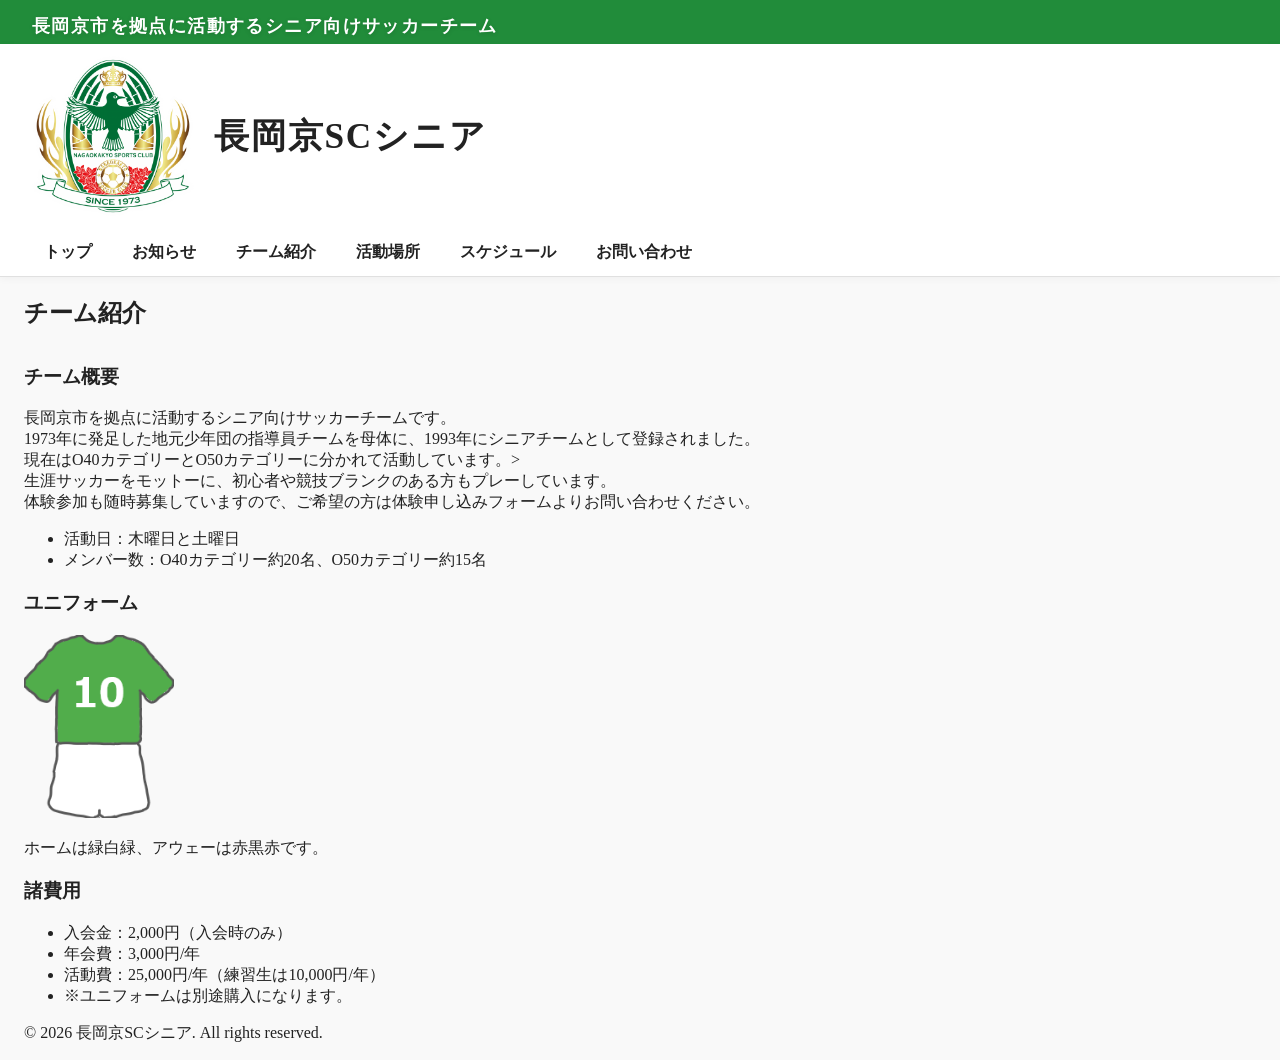
==== about.html @ 7e824521 "Update about.html" ====
<!DOCTYPE html>
<html lang="ja">
<head>
    <meta charset="UTF-8">
    <meta name="viewport" content="width=device-width, initial-scale=1.0">
    <title>チーム紹介 - 長岡京SCシニア</title>
    <link rel="stylesheet" href="css/style.css">
</head>
<body>
    <div id="header"></div>
    <main>
        <section id="about">
            <h2>チーム紹介</h2>
            <div id="about-team">
                <h3>チーム概要</h3>
                <p>長岡京市を拠点に活動するシニア向けサッカーチームです。
                <br>1973年に発足した地元少年団の指導員チームを母体に、1993年にシニアチームとして登録されました。
                <br>現在はO40カテゴリーとO50カテゴリーに分かれて活動しています。>
                <br>生涯サッカーをモットーに、初心者や競技ブランクのある方もプレーしています。
                <br>体験参加も随時募集していますので、ご希望の方は体験申し込みフォームよりお問い合わせください。</p>
                <ul>
                    <li>活動日：木曜日と土曜日</li>
                    <li>メンバー数：O40カテゴリー約20名、O50カテゴリー約15名</li>
                </ul>
            </div>
            <div id="about-uniform">
                <h3>ユニフォーム</h3>
                <img src="images/uniform_home.png" alt="ユニフォームデザイン" class="uniform-img">
                <p>ホームは緑白緑、アウェーは赤黒赤です。</p>
            </div> 
           <div id="about-costs">
                <h3>諸費用</h3>
                <ul>
                    <li>入会金：2,000円（入会時のみ）</li>
                    <li>年会費：3,000円/年</li>
                    <li>活動費：25,000円/年（練習生は10,000円/年）</li>
                    <li>※ユニフォームは別途購入になります。</li>
                </ul>
            </div>
        </section>
    </main>
    <div id="footer"></div>
    <script src="js/script.js"></script>
</body>
</html>
---- css/style.css ----
footer {
  padding-left: 24px;
  padding-right: 24px;
  box-sizing: border-box;
}

main {
  padding-left: 24px;
  padding-right: 24px;
  box-sizing: border-box;
}

main h2 {
    margin-bottom: 16px;
    display: inline-block;
}

body {
  font-family: 'Meiryo', 'Yu Gothic', 'Hiragino Kaku Gothic ProN', 'sans-serif';
  margin: 0;
  background: #f9f9f9;
  color: #222;
}

.catchphrase-bar {
  background: #218c3a;
  padding: 6px 0;
  text-align: left;
}

.catchphrase {
  color: #fff;
  font-size: 1.1em;
  margin: 0;
  padding: 8px 24px 0 32px;
  font-weight: bold;
  letter-spacing: 0.08em;
  text-shadow: 0 1px 4px rgba(0,0,0,0.15);
}

.main-header {
  background: #fff;
  padding: 0;
  box-shadow: 0 2px 8px rgba(0,0,0,0.04);
}

.logo-title-bar {
  display: flex;
  align-items: center;
  padding: 12px 32px;
  background: #fff;
}

.logo {
  height: 10em;
  margin-right: 20px;
}

.site-title {
  color: #222;
  font-size: 2.2em;
  font-family: 'Meiryo', 'Yu Gothic', 'Hiragino Kaku Gothic ProN', 'sans-serif';
  font-weight: bold;
  letter-spacing: 0.05em;
}

/* スマホ用 */
@media (max-width: 768px) {
  .catchphrase {
    font-size: 0.7em;
  }
  .site-title {
    font-size: 1.2em;
  }
  .logo {
    height: 5em;
  }
}

.top-image {
  width: 100%;
  position: relative;
  background: #fff;
  padding-bottom: 8px;
}

.top-image img {
  display: block;
  width: 100%;
  height: auto;
}

.main-nav-bar {
  background: #fff;
  border-bottom: 1px solid #e0e0e0;
  display: block;
}

.main-nav-bar ul {
  display: flex;
  gap: 16px;
  list-style: none;
  margin: 0;
  padding: 0 32px 0 32px;
  height: 48px;
  align-items: center;
}

.main-nav-bar a {
  color: #222;
  text-decoration: none;
  font-weight: bold;
  font-size: 1em;
  padding: 8px 12px;
  border-radius: 4px;
  transition: background 0.2s;
}

.main-nav-bar a:hover, .main-nav-bar a:focus {
    background: #e8f5e9;
}

.section-links {
  background: #fff;
  border-bottom: 1px solid #e0e0e0;
  padding: 12px 16px;
  display: none;
}

.section-links ul {
  display: grid;
  gap: 12px;
  list-style: none;
  margin: 0;
  padding: 0;
}

.section-links a {
  display: block;
  color: #222;
  text-decoration: none;
  font-weight: bold;
  font-size: 1em;
  padding: 14px 16px;
  border-radius: 8px;
  border: 1px solid #e0e0e0;
  background: #fafafa;
  transition: background 0.2s, border-color 0.2s;
}

.section-links a:hover,.section-links a:focus {
  background: #e8f5e9;
  border-color: #c8e6c9;
}

/* スマホ用 */
@media (max-width: 768px) {
  .main-nav-bar {
    display: none;
  }
  .section-links {
    display: block;
  }
}

.feed-thumb {
  width: 110px;
  height: 100px;
  object-fit: cover;
  margin-right: 12px;
  border-radius: 4px;
  flex-shrink: 0;
}

.feed-content {
  flex: 1;
}

.feed-title {
  display: block;
  color: #0066cc;
  text-decoration: none;
  font-weight: bold;
  margin-bottom: 4px;
}

.feed-title:hover {
  text-decoration: underline;
}

.feed-text {
  font-size: 0.85em;
  color: #333; /* ←真っ黒より少し柔らかい */
}

.feed-item {
  display: flex;
  align-items: center;
  margin-bottom: 16px;
  border-bottom: 1px solid #eee;
  padding-bottom: 12px;
}

.uniform-img {
  max-width: 150px;
  width: 100%;
  height: auto;
}

form label {
  display: inline-block;
  width: 140px; /* ←ここで揃える */
}

form p {
  margin-bottom: 10px;
}

form input,
form textarea {
  width: 250px;
}

.calendar-frame {
  width: 100%;
  max-width: 800px;
  height: 600px;
  border: 1px solid #777;
  display: block;
}

@media (max-width: 768px) {
  .calendar-frame {
    height: 400px;
  }
}
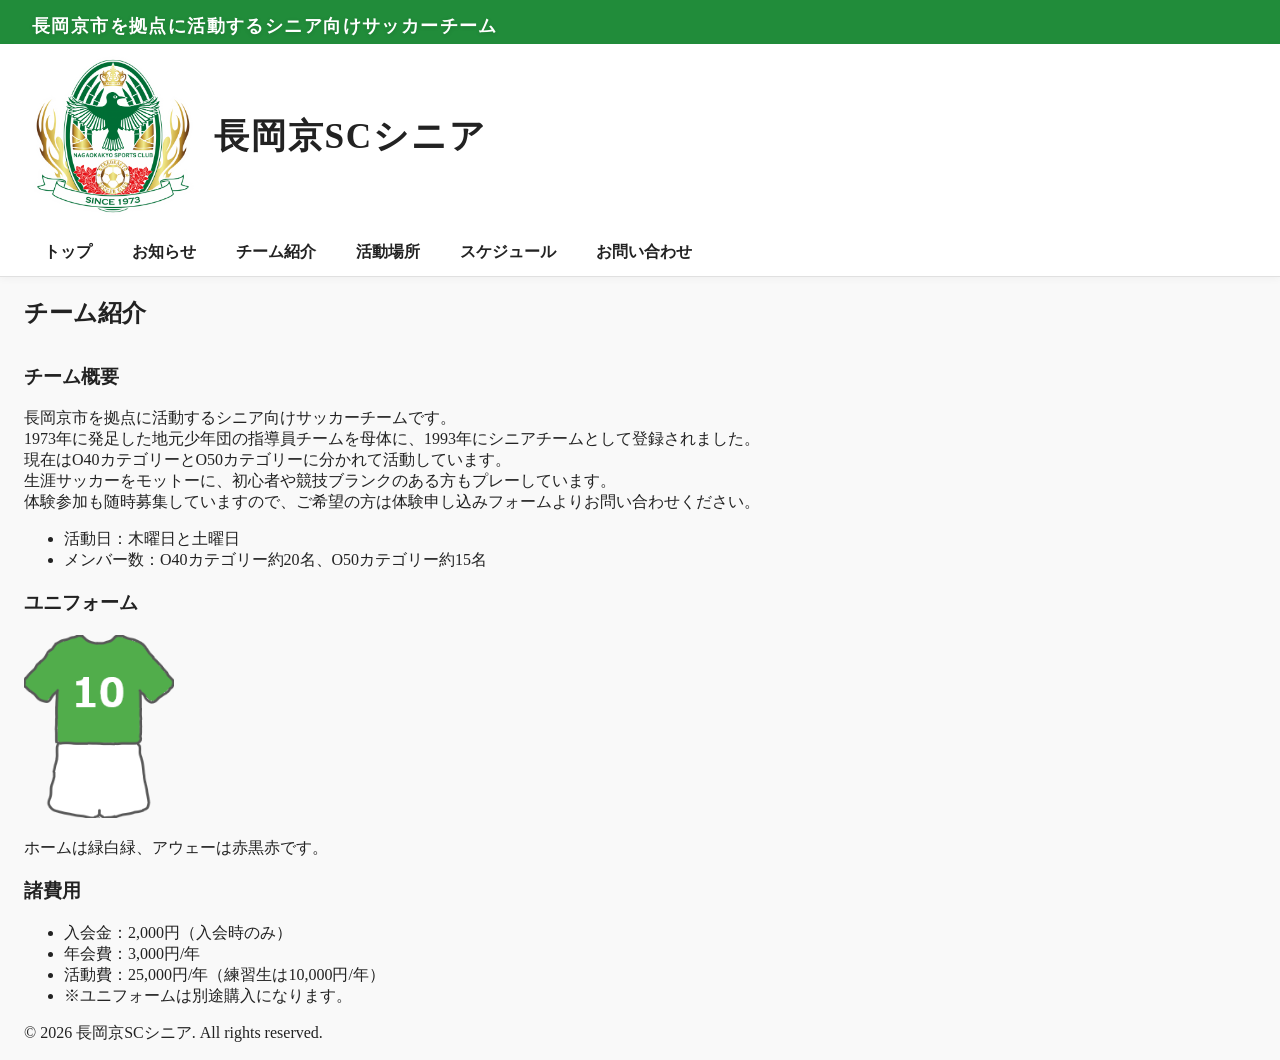
==== commit d8dabc3f: "Update about.html" ====
--- a/about.html
+++ b/about.html
@@ -15,7 +15,7 @@
                 <h3>チーム概要</h3>
                 <p>長岡京市を拠点に活動するシニア向けサッカーチームです。
                 <br>1973年に発足した地元少年団の指導員チームを母体に、1993年にシニアチームとして登録されました。
-                <br>現在はO40カテゴリーとO50カテゴリーに分かれて活動しています。>
+                <br>現在はO40カテゴリーとO50カテゴリーに分かれて活動しています。
                 <br>生涯サッカーをモットーに、初心者や競技ブランクのある方もプレーしています。
                 <br>体験参加も随時募集していますので、ご希望の方は体験申し込みフォームよりお問い合わせください。</p>
                 <ul>
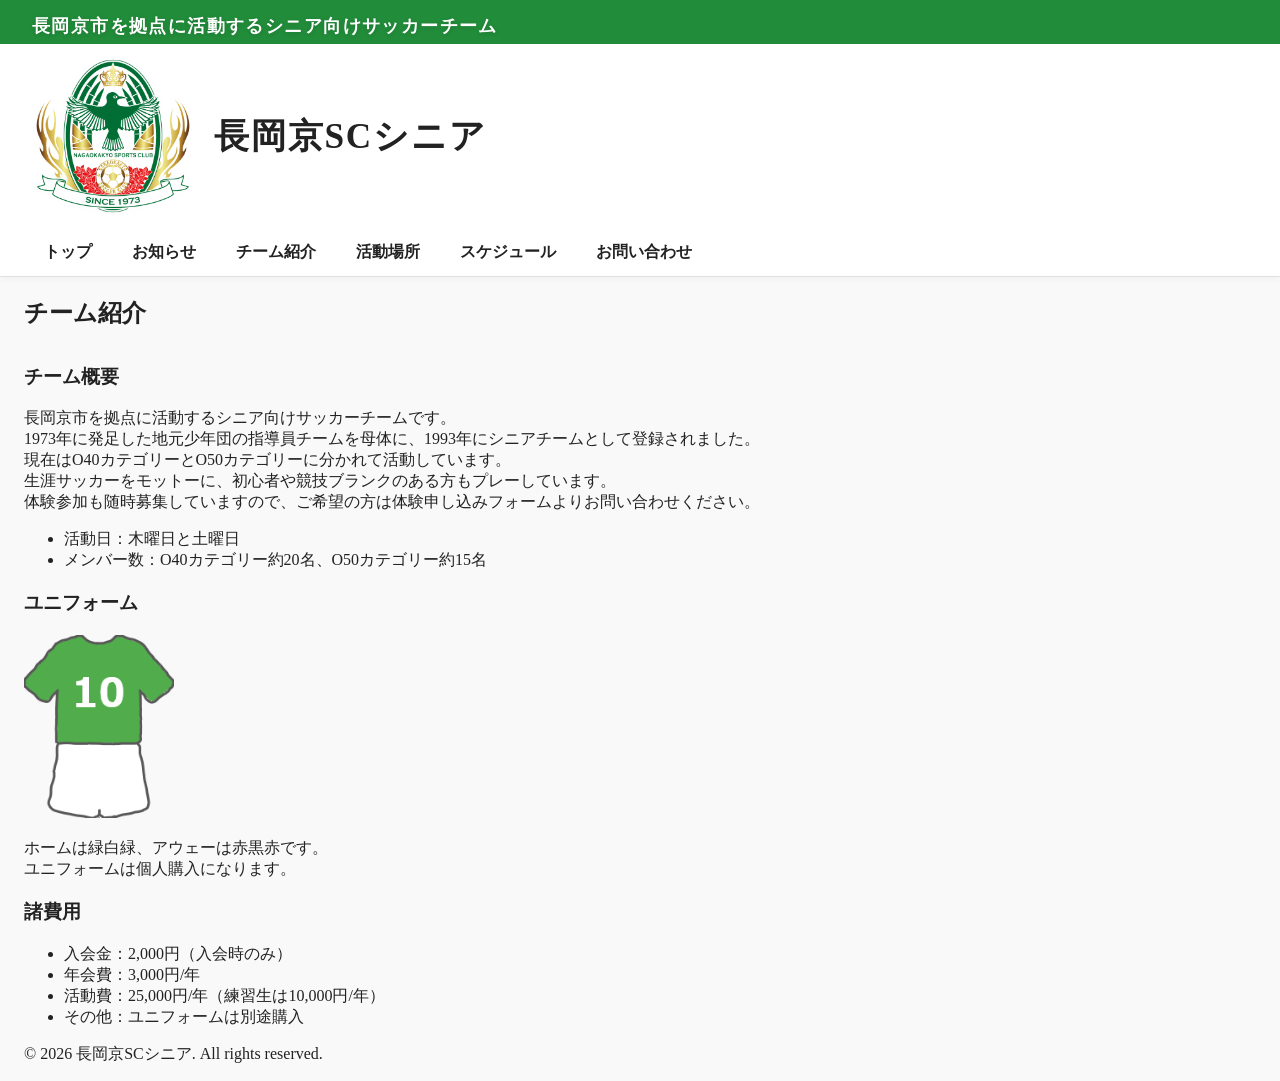
==== commit 0b28919f: "Update about.html" ====
--- a/about.html
+++ b/about.html
@@ -26,7 +26,8 @@
             <div id="about-uniform">
                 <h3>ユニフォーム</h3>
                 <img src="images/uniform_home.png" alt="ユニフォームデザイン" class="uniform-img">
-                <p>ホームは緑白緑、アウェーは赤黒赤です。</p>
+                <p>ホームは緑白緑、アウェーは赤黒赤です。
+                <br>ユニフォームは個人購入になります。</p>
             </div> 
            <div id="about-costs">
                 <h3>諸費用</h3>
@@ -34,7 +35,7 @@
                     <li>入会金：2,000円（入会時のみ）</li>
                     <li>年会費：3,000円/年</li>
                     <li>活動費：25,000円/年（練習生は10,000円/年）</li>
-                    <li>※ユニフォームは別途購入になります。</li>
+                    <li>その他：ユニフォームは別途購入</li>
                 </ul>
             </div>
         </section>
--- a/css/style.css
+++ b/css/style.css
@@ -235,3 +235,19 @@
   }
 }
 
+.map-frame {
+  width: 100%;
+  height: 300px;
+  border: 0;
+  display: block;
+}
+
+@media (min-width: 769px) {
+  .map-frame {
+    height: 450px;
+  }
+}
+
+#place > div {
+  margin-bottom: 24px;
+}
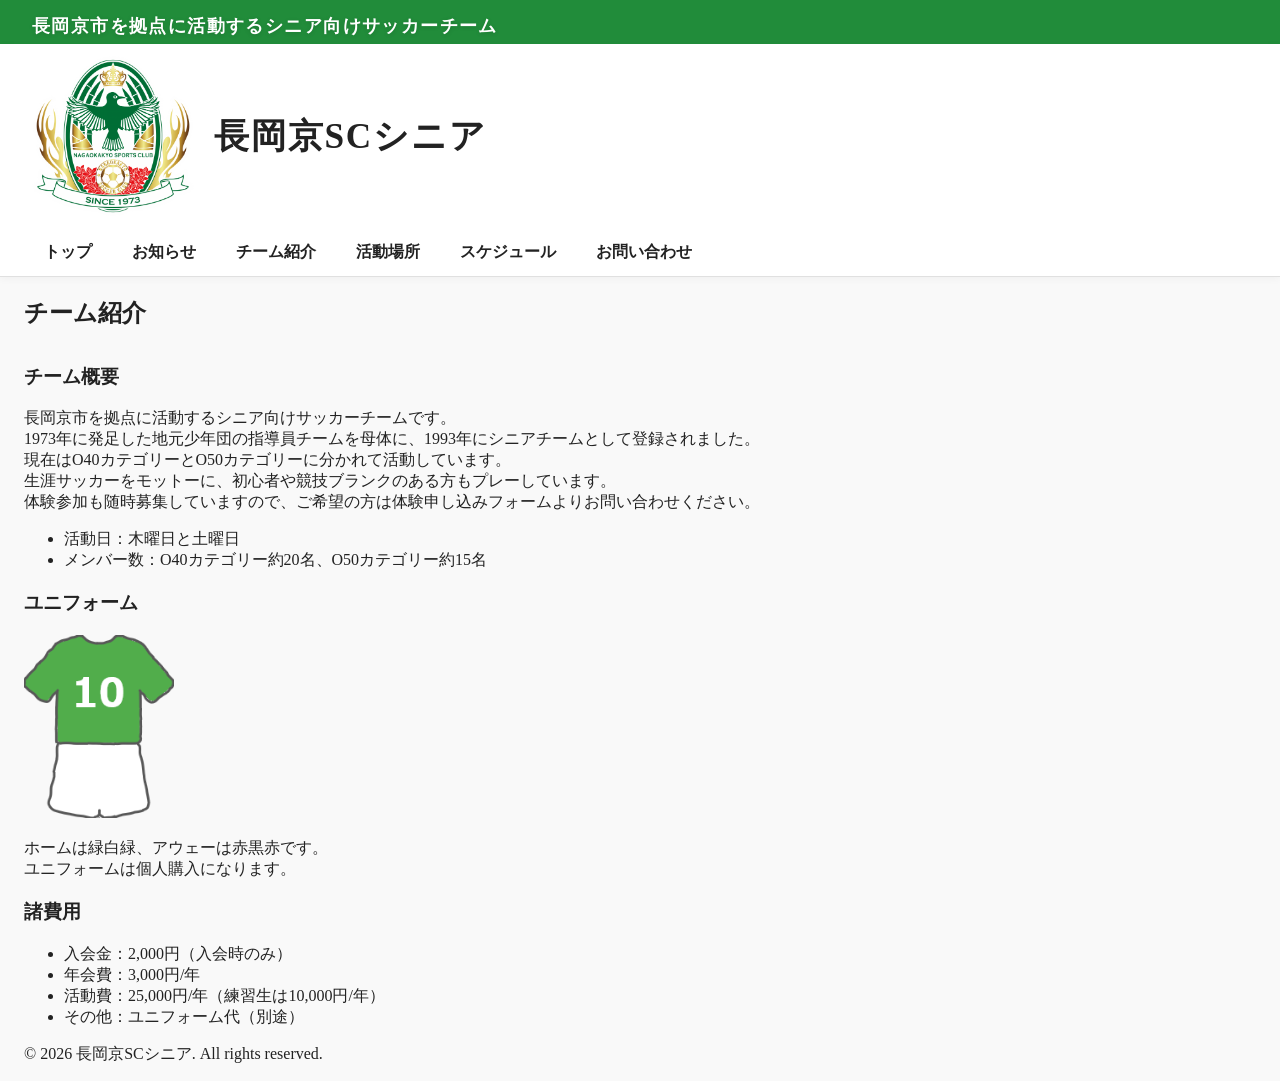
==== commit 3ed734a9: "Update about.html" ====
--- a/about.html
+++ b/about.html
@@ -35,7 +35,7 @@
                     <li>入会金：2,000円（入会時のみ）</li>
                     <li>年会費：3,000円/年</li>
                     <li>活動費：25,000円/年（練習生は10,000円/年）</li>
-                    <li>その他：ユニフォームは別途購入</li>
+                    <li>その他：ユニフォーム代（別途）</li>
                 </ul>
             </div>
         </section>
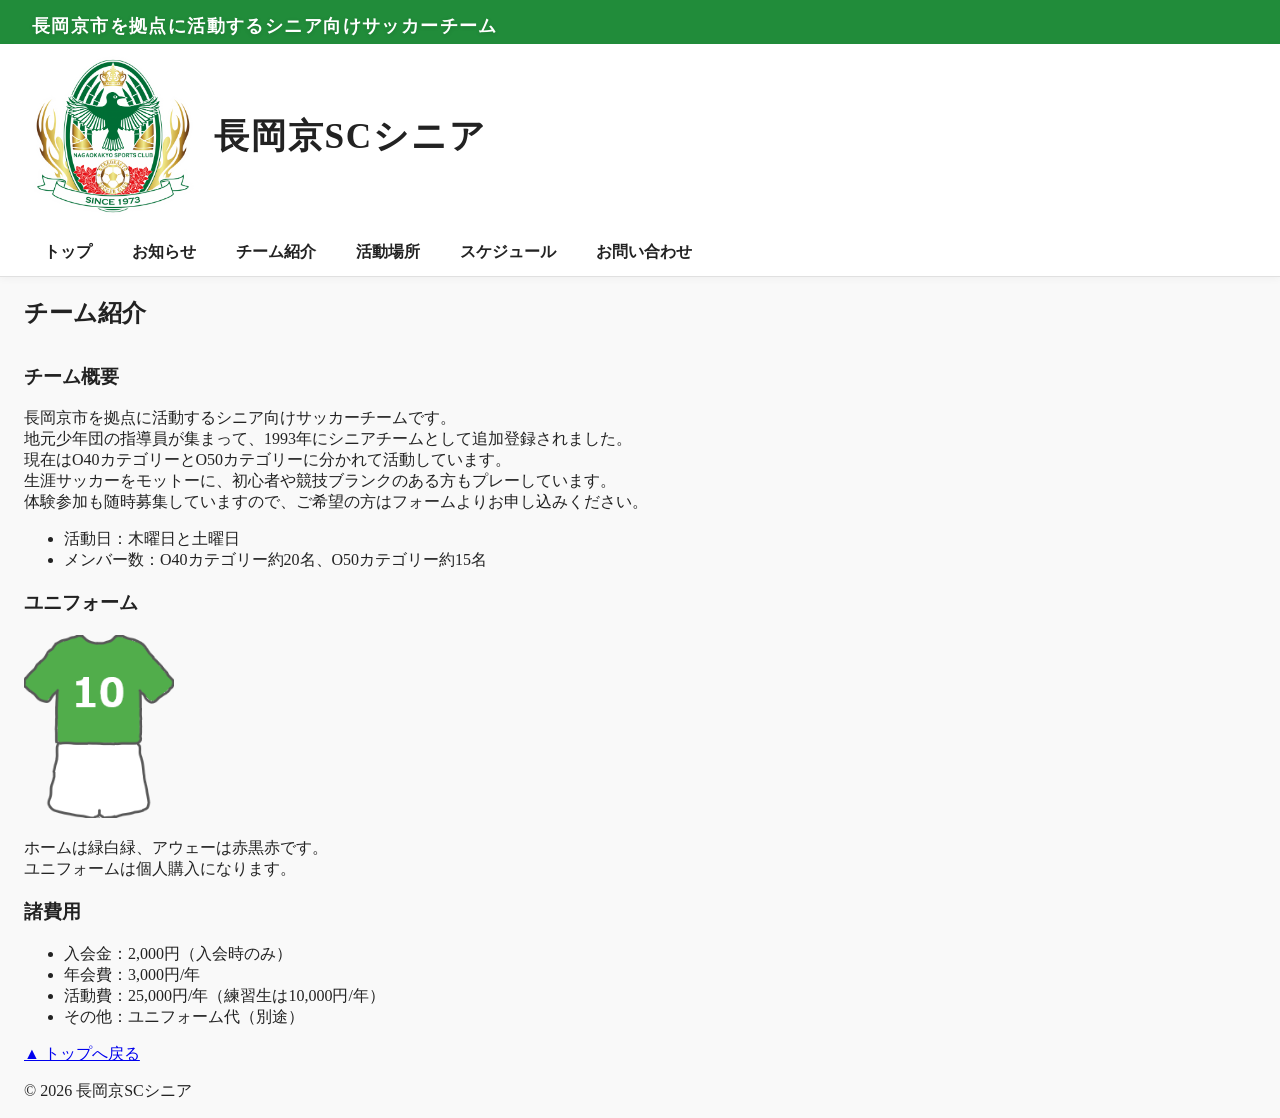
==== commit ca82a8b8: "index修正" ====
--- a/about.html
+++ b/about.html
@@ -14,10 +14,11 @@
             <div id="about-team">
                 <h3>チーム概要</h3>
                 <p>長岡京市を拠点に活動するシニア向けサッカーチームです。
-                <br>1973年に発足した地元少年団の指導員チームを母体に、1993年にシニアチームとして登録されました。
+                <br>地元少年団の指導員が集まって、1993年にシニアチームとして追加登録されました。
                 <br>現在はO40カテゴリーとO50カテゴリーに分かれて活動しています。
                 <br>生涯サッカーをモットーに、初心者や競技ブランクのある方もプレーしています。
-                <br>体験参加も随時募集していますので、ご希望の方は体験申し込みフォームよりお問い合わせください。</p>
+                <br>体験参加も随時募集していますので、ご希望の方はフォームよりお申し込みください。
+                </p>
                 <ul>
                     <li>活動日：木曜日と土曜日</li>
                     <li>メンバー数：O40カテゴリー約20名、O50カテゴリー約15名</li>
@@ -27,7 +28,8 @@
                 <h3>ユニフォーム</h3>
                 <img src="images/uniform_home.png" alt="ユニフォームデザイン" class="uniform-img">
                 <p>ホームは緑白緑、アウェーは赤黒赤です。
-                <br>ユニフォームは個人購入になります。</p>
+                <br>ユニフォームは個人購入になります。
+                </p>
             </div> 
            <div id="about-costs">
                 <h3>諸費用</h3>
--- a/css/style.css
+++ b/css/style.css
@@ -53,7 +53,14 @@
 
 .logo {
   height: 10em;
-  margin-right: 20px;
+}
+
+.logo-link {
+  display: flex;
+  align-items: center;
+  gap: 20px;
+  text-decoration: none;
+  color: inherit;
 }
 
 .site-title {
@@ -251,3 +258,18 @@
 #place > div {
   margin-bottom: 24px;
 }
+
+.top-news-item {
+  margin-bottom: 8px;
+}
+
+.top-news-item a {
+  text-decoration: none;
+  color: #333;
+}
+
+.top-news-item .date {
+  color: #888;
+  margin-right: 8px;
+  font-size: 0.9em;
+}
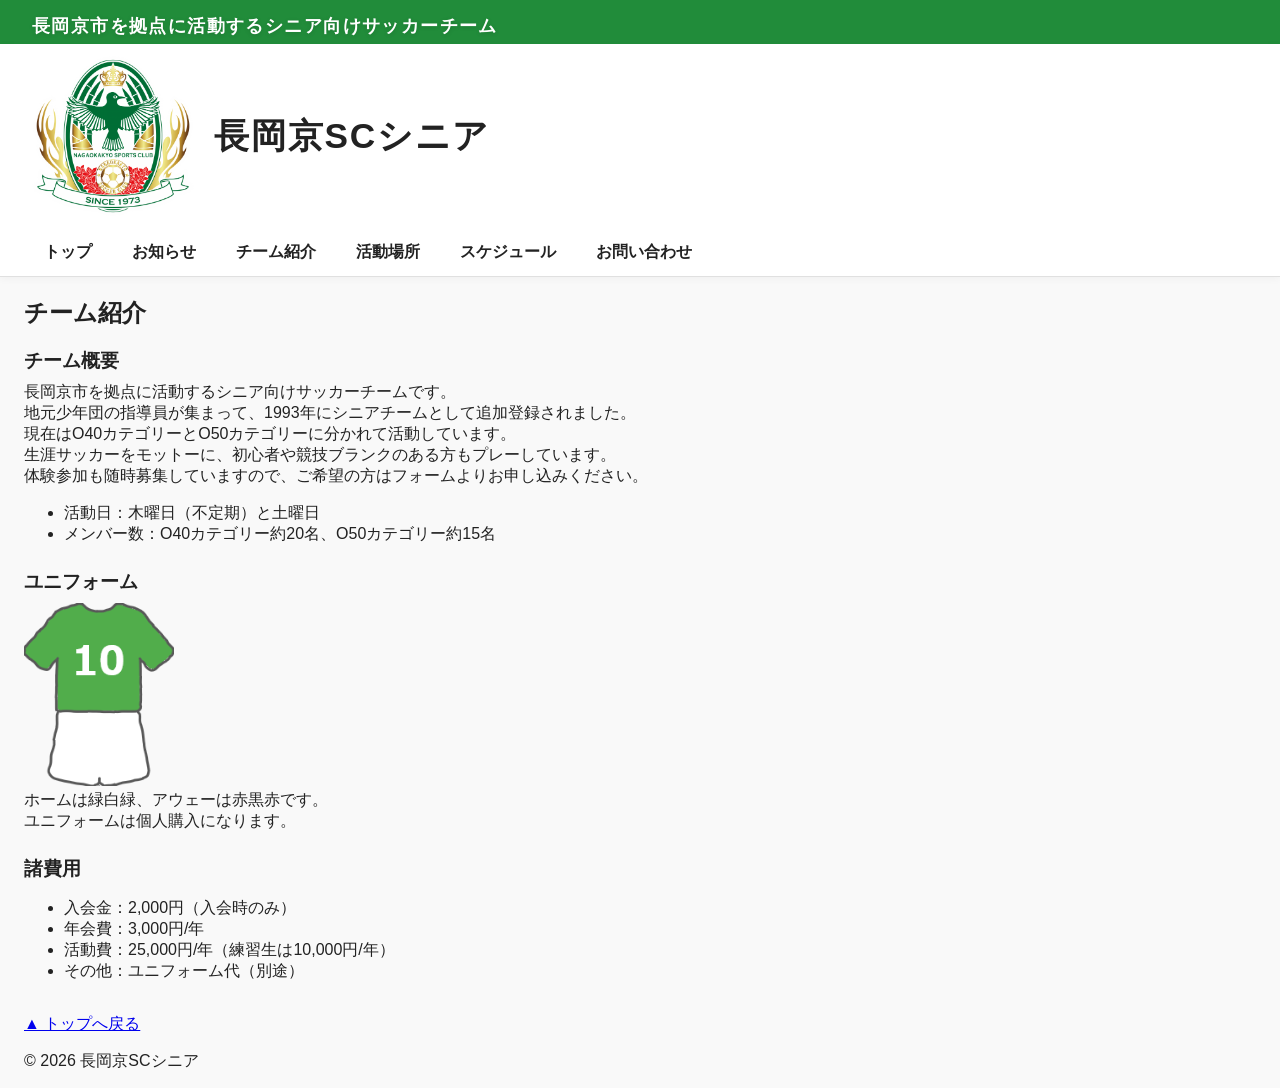
==== commit f3502826: "RSS修正" ====
--- a/about.html
+++ b/about.html
@@ -20,7 +20,7 @@
                 <br>体験参加も随時募集していますので、ご希望の方はフォームよりお申し込みください。
                 </p>
                 <ul>
-                    <li>活動日：木曜日と土曜日</li>
+                    <li>活動日：木曜日（不定期）と土曜日</li>
                     <li>メンバー数：O40カテゴリー約20名、O50カテゴリー約15名</li>
                 </ul>
             </div>
--- a/css/style.css
+++ b/css/style.css
@@ -1,27 +1,62 @@
+/* ===== ベース ===== */
+body {
+  font-family: 'Meiryo', 'Yu Gothic', 'Hiragino Kaku Gothic ProN', sans-serif;
+  margin: 0;
+  background: #f9f9f9;
+  color: #222;
+}
+
+/* ===== レイアウト ===== */
+main,
 footer {
   padding-left: 24px;
   padding-right: 24px;
   box-sizing: border-box;
 }
 
-main {
-  padding-left: 24px;
-  padding-right: 24px;
-  box-sizing: border-box;
-}
-
-main h2 {
-    margin-bottom: 16px;
-    display: inline-block;
-}
-
-body {
-  font-family: 'Meiryo', 'Yu Gothic', 'Hiragino Kaku Gothic ProN', 'sans-serif';
-  margin: 0;
-  background: #f9f9f9;
-  color: #222;
-}
-
+main section {
+  margin-bottom: 32px;
+}
+
+main section h2,
+main section h3 {
+  margin-bottom: 8px;
+}
+
+main section p {
+  margin-top: 0;
+  margin-bottom: 12px;
+}
+
+main section > div {
+  margin-bottom: 24px;
+}
+
+main section > div:last-child {
+  margin-bottom: 0;
+}
+
+/* ===== 共通コンポーネント ===== */
+a.mail-btn {
+  display: inline-block;
+  background: #f8f9fa;
+  color: #333;
+  padding: 8px 14px;
+  margin-top: 10px;
+  border: 2px solid #333;
+  border-radius: 6px;
+  text-decoration: none;
+  font-weight: bold;
+  font-size: 0.95em;
+  transition: all 0.2s;
+}
+
+a.mail-btn:hover {
+  background: #333;
+  color: #fff;
+}
+
+/* ===== キャッチコピー ===== */
 .catchphrase-bar {
   background: #218c3a;
   padding: 6px 0;
@@ -38,9 +73,9 @@
   text-shadow: 0 1px 4px rgba(0,0,0,0.15);
 }
 
+/* ===== ヘッダー ===== */
 .main-header {
   background: #fff;
-  padding: 0;
   box-shadow: 0 2px 8px rgba(0,0,0,0.04);
 }
 
@@ -48,11 +83,6 @@
   display: flex;
   align-items: center;
   padding: 12px 32px;
-  background: #fff;
-}
-
-.logo {
-  height: 10em;
 }
 
 .logo-link {
@@ -63,44 +93,20 @@
   color: inherit;
 }
 
+.logo {
+  height: 10em;
+}
+
 .site-title {
-  color: #222;
   font-size: 2.2em;
-  font-family: 'Meiryo', 'Yu Gothic', 'Hiragino Kaku Gothic ProN', 'sans-serif';
   font-weight: bold;
   letter-spacing: 0.05em;
 }
 
-/* スマホ用 */
-@media (max-width: 768px) {
-  .catchphrase {
-    font-size: 0.7em;
-  }
-  .site-title {
-    font-size: 1.2em;
-  }
-  .logo {
-    height: 5em;
-  }
-}
-
-.top-image {
-  width: 100%;
-  position: relative;
-  background: #fff;
-  padding-bottom: 8px;
-}
-
-.top-image img {
-  display: block;
-  width: 100%;
-  height: auto;
-}
-
+/* ===== ナビ（PC） ===== */
 .main-nav-bar {
   background: #fff;
   border-bottom: 1px solid #e0e0e0;
-  display: block;
 }
 
 .main-nav-bar ul {
@@ -108,7 +114,7 @@
   gap: 16px;
   list-style: none;
   margin: 0;
-  padding: 0 32px 0 32px;
+  padding: 0 32px;
   height: 48px;
   align-items: center;
 }
@@ -117,16 +123,16 @@
   color: #222;
   text-decoration: none;
   font-weight: bold;
-  font-size: 1em;
   padding: 8px 12px;
   border-radius: 4px;
   transition: background 0.2s;
 }
 
-.main-nav-bar a:hover, .main-nav-bar a:focus {
-    background: #e8f5e9;
-}
-
+.main-nav-bar a:hover {
+  background: #e8f5e9;
+}
+
+/* ===== ナビ（スマホ） ===== */
 .section-links {
   background: #fff;
   border-bottom: 1px solid #e0e0e0;
@@ -147,7 +153,6 @@
   color: #222;
   text-decoration: none;
   font-weight: bold;
-  font-size: 1em;
   padding: 14px 16px;
   border-radius: 8px;
   border: 1px solid #e0e0e0;
@@ -155,19 +160,35 @@
   transition: background 0.2s, border-color 0.2s;
 }
 
-.section-links a:hover,.section-links a:focus {
+.section-links a:hover {
   background: #e8f5e9;
   border-color: #c8e6c9;
 }
 
-/* スマホ用 */
-@media (max-width: 768px) {
-  .main-nav-bar {
-    display: none;
-  }
-  .section-links {
-    display: block;
-  }
+/* ===== 画像 ===== */
+.top-image {
+  background: #fff;
+  padding-bottom: 8px;
+}
+
+.top-image img {
+  display: block;
+  width: 100%;
+  height: auto;
+}
+
+.uniform-img {
+  max-width: 150px;
+  width: 100%;
+}
+
+/* ===== ニュース ===== */
+.feed-item {
+  display: flex;
+  align-items: center;
+  margin-bottom: 16px;
+  border-bottom: 1px solid #eee;
+  padding-bottom: 12px;
 }
 
 .feed-thumb {
@@ -197,26 +218,28 @@
 
 .feed-text {
   font-size: 0.85em;
-  color: #333; /* ←真っ黒より少し柔らかい */
-}
-
-.feed-item {
-  display: flex;
-  align-items: center;
-  margin-bottom: 16px;
-  border-bottom: 1px solid #eee;
-  padding-bottom: 12px;
-}
-
-.uniform-img {
-  max-width: 150px;
-  width: 100%;
-  height: auto;
-}
-
+  color: #333;
+}
+
+.top-news-item {
+  margin-bottom: 8px;
+}
+
+.top-news-item a {
+  text-decoration: none;
+  color: #333;
+}
+
+.top-news-item .date {
+  color: #888;
+  margin-right: 8px;
+  font-size: 0.9em;
+}
+
+/* ===== フォーム ===== */
 form label {
   display: inline-block;
-  width: 140px; /* ←ここで揃える */
+  width: 140px;
 }
 
 form p {
@@ -228,25 +251,19 @@
   width: 250px;
 }
 
+/* ===== カレンダー ===== */
 .calendar-frame {
   width: 100%;
   max-width: 800px;
   height: 600px;
   border: 1px solid #777;
-  display: block;
-}
-
-@media (max-width: 768px) {
-  .calendar-frame {
-    height: 400px;
-  }
-}
-
+}
+
+/* ===== 地図 ===== */
 .map-frame {
   width: 100%;
   height: 300px;
   border: 0;
-  display: block;
 }
 
 @media (min-width: 769px) {
@@ -255,21 +272,38 @@
   }
 }
 
-#place > div {
-  margin-bottom: 24px;
-}
-
-.top-news-item {
-  margin-bottom: 8px;
-}
-
-.top-news-item a {
-  text-decoration: none;
-  color: #333;
-}
-
-.top-news-item .date {
-  color: #888;
-  margin-right: 8px;
-  font-size: 0.9em;
-}
+/* ===== ユーティリティ ===== */
+.pc-only {
+  display: block;
+}
+
+/* ===== レスポンシブ ===== */
+@media (max-width: 768px) {
+  .catchphrase {
+    font-size: 0.7em;
+  }
+
+  .site-title {
+    font-size: 1.2em;
+  }
+
+  .logo {
+    height: 5em;
+  }
+
+  .main-nav-bar {
+    display: none;
+  }
+
+  .section-links {
+    display: block;
+  }
+
+  .calendar-frame {
+    height: 400px;
+  }
+
+  .pc-only {
+    display: none;
+  }
+}
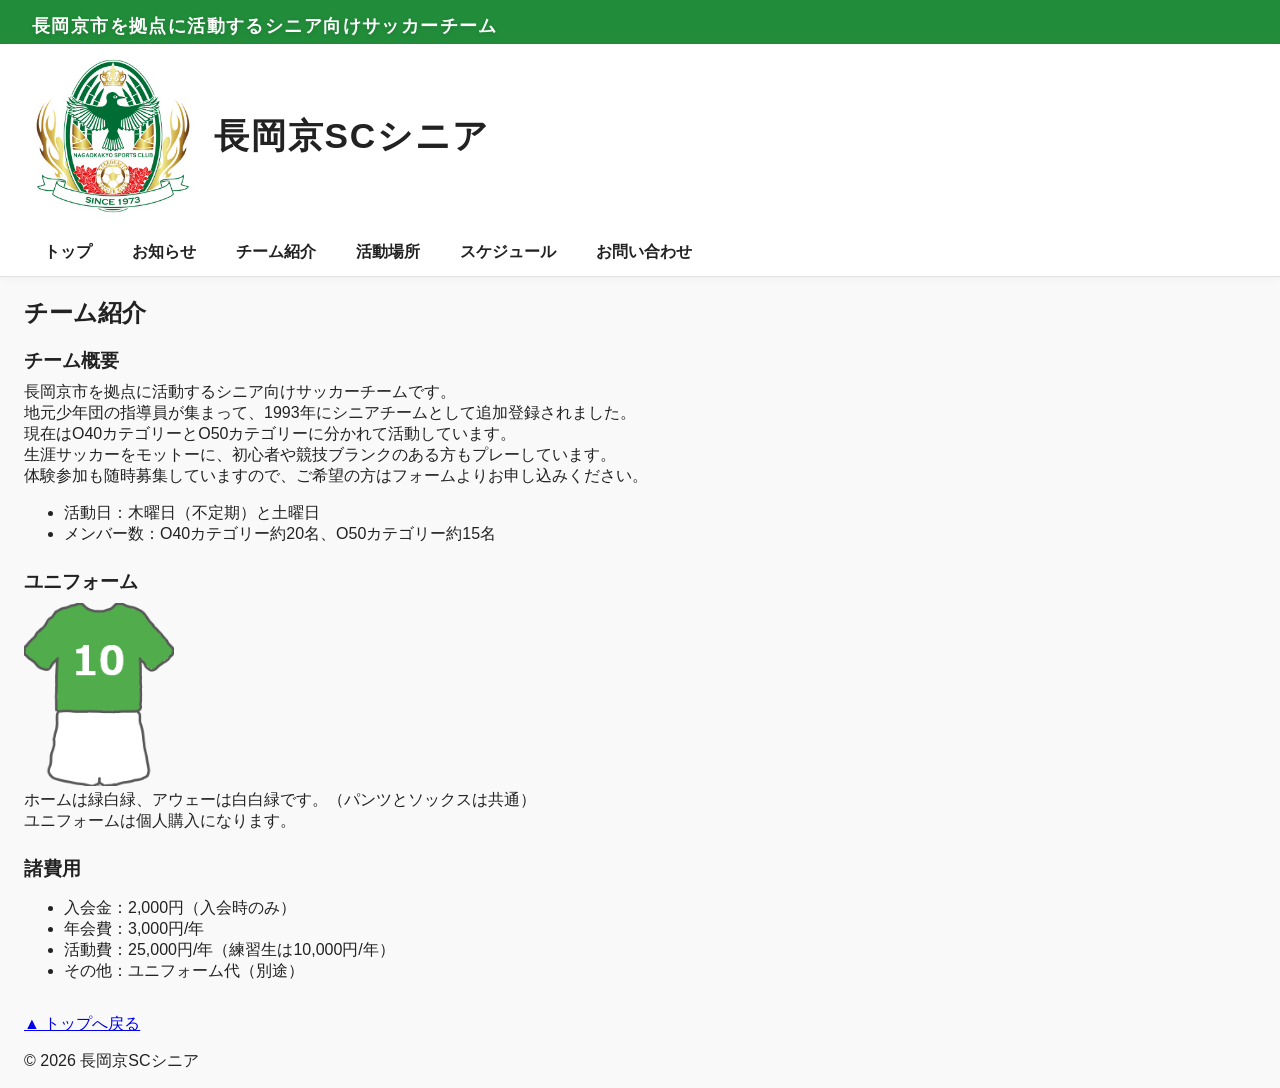
==== commit 4f57b79d: "about修正" ====
--- a/about.html
+++ b/about.html
@@ -27,7 +27,7 @@
             <div id="about-uniform">
                 <h3>ユニフォーム</h3>
                 <img src="images/uniform_home.png" alt="ユニフォームデザイン" class="uniform-img">
-                <p>ホームは緑白緑、アウェーは赤黒赤です。
+                <p>ホームは緑白緑、アウェーは白白緑です。（パンツとソックスは共通）
                 <br>ユニフォームは個人購入になります。
                 </p>
             </div> 
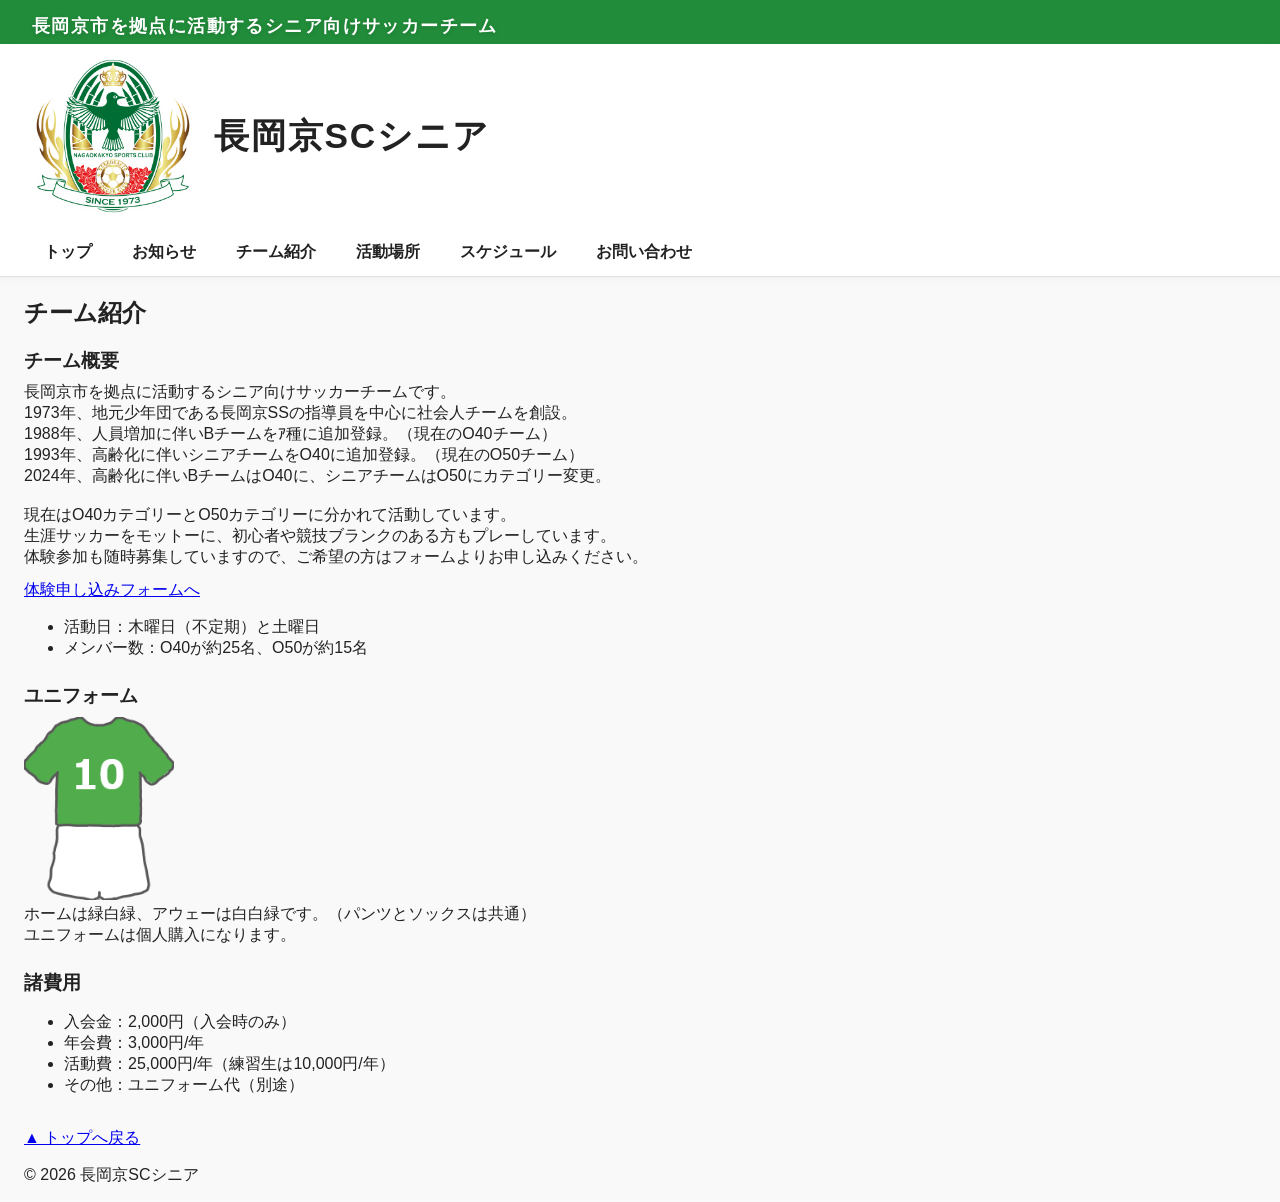
==== commit 10a01d7d: "全体修正" ====
--- a/about.html
+++ b/about.html
@@ -14,14 +14,19 @@
             <div id="about-team">
                 <h3>チーム概要</h3>
                 <p>長岡京市を拠点に活動するシニア向けサッカーチームです。
-                <br>地元少年団の指導員が集まって、1993年にシニアチームとして追加登録されました。
+                <br>1973年、地元少年団である長岡京SSの指導員を中心に社会人チームを創設。
+                <br>1988年、人員増加に伴いBチームをｱ種に追加登録。（現在のO40チーム）
+                <br>1993年、高齢化に伴いシニアチームをO40に追加登録。（現在のO50チーム）
+                <br>2024年、高齢化に伴いBチームはO40に、シニアチームはO50にカテゴリー変更。
+                <br>
                 <br>現在はO40カテゴリーとO50カテゴリーに分かれて活動しています。
                 <br>生涯サッカーをモットーに、初心者や競技ブランクのある方もプレーしています。
                 <br>体験参加も随時募集していますので、ご希望の方はフォームよりお申し込みください。
                 </p>
+                <a href="contact.html">体験申し込みフォームへ</a> 
                 <ul>
                     <li>活動日：木曜日（不定期）と土曜日</li>
-                    <li>メンバー数：O40カテゴリー約20名、O50カテゴリー約15名</li>
+                    <li>メンバー数：O40が約25名、O50が約15名</li>
                 </ul>
             </div>
             <div id="about-uniform">
--- a/css/style.css
+++ b/css/style.css
@@ -236,6 +236,23 @@
   font-size: 0.9em;
 }
 
+#top-schedule {
+  list-style: none;
+  padding-left: 0;
+}
+
+#top-schedule li {
+  margin-bottom: 8px;
+  font-size: 1em;
+  color: #333;
+}
+
+#top-schedule .date {
+  color: #888;
+  margin-right: 8px;
+  font-size: 0.9em;
+}
+
 /* ===== フォーム ===== */
 form label {
   display: inline-block;
